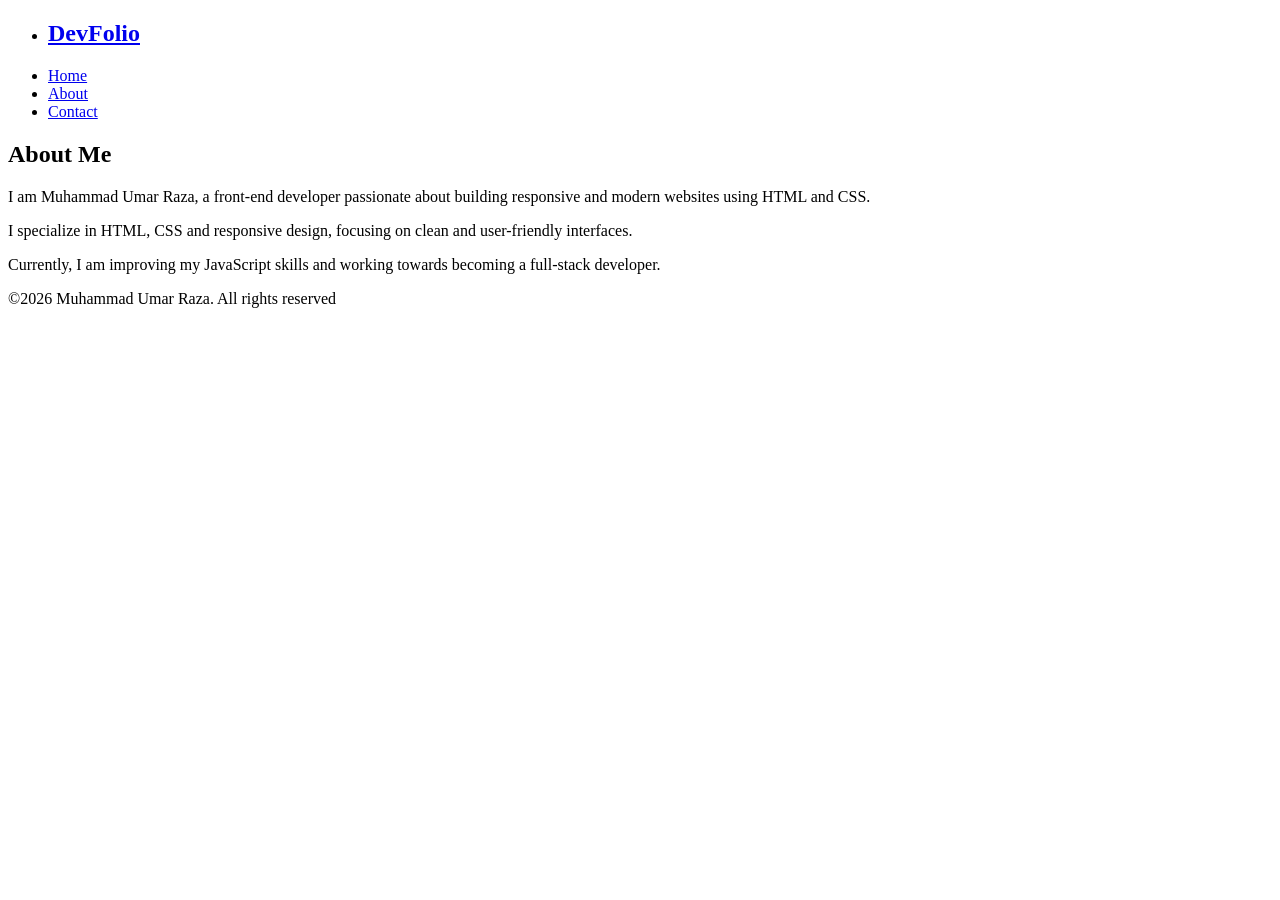
==== about.html @ 09c6bed4 "Fix HTML formatting and structure" ====
<!DOCTYPE html>
<html lang="en">

<head>
    <meta charset="UTF-8">
    <meta name="viewport" content="width=device-width, initial-scale=1.0">
    <meta name="description" content="Front-end developer portfolio showcasing responsive web design skills using HTML and CSS">
    <meta name="author" content="Muhammad Umar Raza">
    <meta name="robots" content="index, follow">
    <title>DevFolio | About</title>
    <link rel="stylesheet" href="style.css">
    <link rel="icon" type="images/png" href="logo.png">
    <!-- roboto condensed font -->
    <link rel="preconnect" href="https://fonts.googleapis.com">
    <link rel="preconnect" href="https://fonts.gstatic.com" crossorigin>
    <link href="https://fonts.googleapis.com/css2?family=Roboto+Condensed:ital,wght@0,100..900;1,100..900&display=swap"
        rel="stylesheet">
    <!-- open sans font -->
    <link rel="preconnect" href="https://fonts.googleapis.com">
    <link rel="preconnect" href="https://fonts.gstatic.com" crossorigin>
    <link href="https://fonts.googleapis.com/css2?family=Open+Sans:ital,wght@0,300..800;1,300..800&display=swap"
        rel="stylesheet">
    <!-- inter font -->
    <link rel="preconnect" href="https://fonts.googleapis.com">
    <link rel="preconnect" href="https://fonts.gstatic.com" crossorigin>
    <link
        href="https://fonts.googleapis.com/css2?family=Inter:ital,opsz,wght@0,14..32,100..900;1,14..32,100..900&display=swap"
        rel="stylesheet">
    <!-- work sans font -->
    <link rel="preconnect" href="https://fonts.googleapis.com">
    <link rel="preconnect" href="https://fonts.gstatic.com" crossorigin>
    <link href="https://fonts.googleapis.com/css2?family=Work+Sans:ital,wght@0,100..900;1,100..900&display=swap"
        rel="stylesheet">
</head>

<body>
    <header>
        <nav class="navbar">
            <div class="first">
                <ul>
                    <li>
                        <a href="index.html">
                            <h1 class="logoh1"><span class="dev">Dev</span><span class="folio">Folio</span>
                            </h1>
                        </a>
                    </li>
                </ul>
            </div>
            <div class="last">
                <ul>
                    <li><a href="index.html">Home</a></li>
                    <li><a href="about.html" class="activebutton">About</a></li>
                    <li><a href="contact.html">Contact</a></li>
                </ul>
            </div>
        </nav>
    </header>
    <section class="about">
        <h2>About <span class="me">Me</span></h2>

        <p>
            I am Muhammad Umar Raza, a front-end developer passionate about building responsive and modern websites
            using HTML and CSS.
        </p>
        
        <p>
            I specialize in HTML, CSS and responsive design, focusing on clean and user-friendly interfaces.
        </p>

        <p>
            Currently, I am improving my JavaScript skills and working towards becoming a full-stack developer.
        </p>
    </section>
    <footer class="footer">
        <p class="footpara">&copy;2026 Muhammad Umar Raza. All rights reserved</p>
    </footer>
</body>

</html>
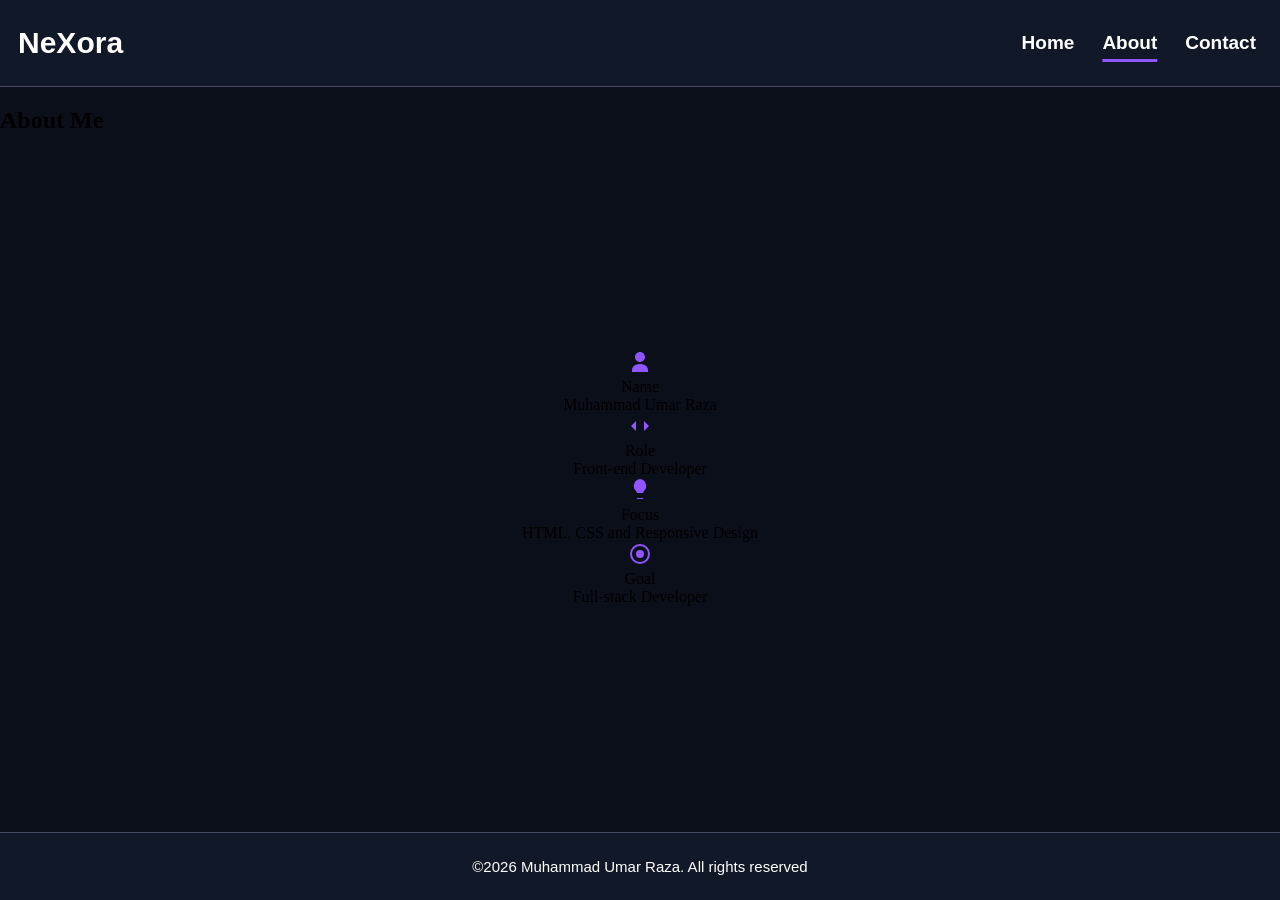
==== commit 7b6e3668: "Revise about.html with new title and content layout Updated the about page with new title and conten" ====
--- a/about.html
+++ b/about.html
@@ -7,14 +7,9 @@
     <meta name="description" content="Front-end developer portfolio showcasing responsive web design skills using HTML and CSS">
     <meta name="author" content="Muhammad Umar Raza">
     <meta name="robots" content="index, follow">
-    <title>DevFolio | About</title>
+    <title>Nexora | About</title>
     <link rel="stylesheet" href="style.css">
     <link rel="icon" type="images/png" href="logo.png">
-    <!-- roboto condensed font -->
-    <link rel="preconnect" href="https://fonts.googleapis.com">
-    <link rel="preconnect" href="https://fonts.gstatic.com" crossorigin>
-    <link href="https://fonts.googleapis.com/css2?family=Roboto+Condensed:ital,wght@0,100..900;1,100..900&display=swap"
-        rel="stylesheet">
     <!-- open sans font -->
     <link rel="preconnect" href="https://fonts.googleapis.com">
     <link rel="preconnect" href="https://fonts.gstatic.com" crossorigin>
@@ -40,7 +35,7 @@
                 <ul>
                     <li>
                         <a href="index.html">
-                            <h1 class="logoh1"><span class="dev">Dev</span><span class="folio">Folio</span>
+                            <h1 class="logoh1">Ne<span class="x">X</span>ora
                             </h1>
                         </a>
                     </li>
@@ -55,21 +50,53 @@
             </div>
         </nav>
     </header>
+    <section class="firstabout">
+        <h2>About <span class="me">Me</span></h2>  
+    </section>
     <section class="about">
-        <h2>About <span class="me">Me</span></h2>
+        <div>
+            <svg xmlns="http://www.w3.org/2000/svg" width="24" height="24" fill="white" viewBox="0 0 24 24">
+                <path d="M12 12c2.7 0 5-2.3 5-5s-2.3-5-5-5-5 2.3-5 5 2.3 5 5 5zm0 2c-4 0-8 2-8 6v2h16v-2c0-4-4-6-8-6z" fill="#9055ff"/>
+            </svg>
+            <div class="iconorname">
+                <div class="introname">Name</div>
+                <div class="workname">Muhammad Umar Raza</div>
+            </div>
+        </div>
+        
+        <div>
 
-        <p>
-            I am Muhammad Umar Raza, a front-end developer passionate about building responsive and modern websites
-            using HTML and CSS.
-        </p>
+            <svg xmlns="http://www.w3.org/2000/svg" width="24" height="24" fill="white" viewBox="0 0 24 24">
+                <path d="M8 17l-5-5 5-5m8 0l5 5-5 5" fill="#9055ff"/>
+        </svg>
+        <div class="iconorname">
+            <div class="introname">Role</div>
+            <div class="workname">Front-end Developer</div>
+        </div>
+    </div>
         
-        <p>
-            I specialize in HTML, CSS and responsive design, focusing on clean and user-friendly interfaces.
-        </p>
+    <div>
+        
+        <svg xmlns="http://www.w3.org/2000/svg" width="24" height="24" fill="white" viewBox="0 0 24 24">
+            <path d="M9 21h6v-1H9v1zm3-20a7 7 0 00-4 12c.6.5 1 1.2 1 2h6c0-.8.4-1.5 1-2a7 7 0 00-4-12z" fill="#9055ff"/>
+        </svg>
+        <div class="iconorname">
+            <div class="introname">Focus</div>
+            <div class="workname">HTML, CSS and Responsive Design</div>
+        </div>
+    </div>
 
-        <p>
-            Currently, I am improving my JavaScript skills and working towards becoming a full-stack developer.
-        </p>
+    <div>
+        <svg xmlns="http://www.w3.org/2000/svg" width="24" height="24" fill="white" viewBox="0 0 24 24">
+            <path d="M12 2a10 10 0 100 20 10 10 0 000-20zm0 18a8 8 0 110-16 8 8 0 010 16zm0-12a4 4 0 100 8 4 4 0 000-8z" fill="#9055ff"/>
+        </svg>
+        <div class="iconorname">
+            <div class="introname">Goal</div>
+            <div class="workname">Full-stack Developer</div>
+        </div>
+    </div>
+        
+            
     </section>
     <footer class="footer">
         <p class="footpara">&copy;2026 Muhammad Umar Raza. All rights reserved</p>
--- a/style.css
+++ b/style.css
@@ -0,0 +1,484 @@
+body {
+    margin: 0;
+    padding: 0;
+    overflow-x: hidden;
+    background-color: #0B0F1A;
+    min-height: 100vh;
+    display: flex;
+    flex-direction: column;
+}
+
+header {
+    position: sticky;
+    top: 0;
+    z-index: 5;
+
+}
+
+.navbar {
+    background-color: #111827;
+    margin: 0;
+    border-bottom: 1px solid rgb(70, 74, 97);
+    display: flex;
+    align-items: center;
+    justify-content: space-between;
+    flex-wrap: wrap;
+    width: 100%;
+}
+
+.navbar li {
+    margin: 10px 0;
+    list-style: none;
+    user-select: none;
+}
+
+.navbar .last li {
+    margin: 10px 8px;
+}
+
+.navbar a:link {
+    text-decoration: none;
+    font-family: "Roboto Condensed", sans-serif;
+    font-weight: 600;
+    color: #ffffff;
+    cursor: pointer;
+    -webkit-tap-highlight-color: transparent;
+}
+
+.navbar a:visited {
+    color: #ffffff;
+}
+
+.navbar a:hover {
+    color: #f0e3ff;
+}
+
+.navbar a:active {
+    color: #ffffff;
+}
+
+.navbar .logoh1 {
+    font-size: 22px;
+}
+
+.navbar .dev {
+    color: #ffffff;
+}
+
+.navbar .folio {
+    color: #9055ff;
+}
+
+.navbar .first {
+    margin-left: -22px;
+
+}
+
+.navbar .last ul {
+    display: flex;
+}
+
+.navbar .last {
+    margin-right: 10px;
+    font-size: 16px;
+}
+.last a.activebutton{
+    text-decoration: underline;
+    text-decoration-color: #9055ff;
+    text-decoration-thickness: 3px;
+    text-underline-offset: 10px;
+}
+.frontend {
+    color: #ffffff59;
+    font-family: "Roboto Condensed", sans-serif;
+    font-size: 13px;
+    margin: 12px;
+    margin-top: 22px;
+    border: 1px solid rgba(255, 255, 255, 0.062);
+    display: inline-block;
+    padding: 3px;
+    background-color: #ab93e028;
+    border-radius: 14px;
+
+
+}
+
+main {
+    flex: 1;
+}
+
+.container .experiences {
+    color: #9055ff;
+}
+
+.container .mainh1 {
+    color: #ffffff;
+    font-family: "Open Sans", sans-serif;
+    font-size: 25px;
+    margin-top: 1px;
+    text-transform: capitalize;
+    margin-left: 12px;
+}
+
+.contactme {
+    color: #ffffff;
+    border: 2px solid #9055ff;
+    background-color: #9055ff59;
+    text-decoration: none;
+    user-select: none;
+    padding: 6px;
+    margin-left: 12px;
+    margin-top: 10px;
+    display: inline-block;
+    font-family: "Work Sans", sans-serif;
+    font-size: 14px;
+    border-radius: 25px;
+}
+
+.aofcontact a:link {
+    color: #ffffff;
+    -webkit-tap-highlight-color: transparent;
+}
+
+.aofcontact a:hover {
+    background-color: #9055ff;
+}
+
+.container .intro {
+    color: #ffffff;
+    font-family: "Inter", sans-serif;
+    font-size: 15px;
+    width: 300px;
+    margin-left: 12px;
+}
+
+.skillbox {
+    display: flex;
+    margin-top: -8px;
+    margin-left: 8px;
+}
+
+.skill {
+    margin: 0 10px;
+    padding: 16px 10px;
+    text-align: center;
+    justify-self: center;
+    border: 1px solid black;
+    border-radius: 10px;
+    font-family: "Inter", sans-serif;
+    box-shadow: 0 4px 10px rgba(144, 85, 255, 0.3),
+                0 8px 20px rgba(0, 255, 255, 0.15);
+}
+
+.skill1 {
+    background-color: #E34F26;
+    color: #ffffff;
+    font-weight: 700;
+}
+
+.skill2 {
+    background-color: #1572B6;
+    color: #ffffff;
+    font-weight: 700;
+    padding: 16px 16px;
+
+}
+
+.skill3 {
+    background-color: #15b686;
+    color: #ffffff;
+    font-weight: 700;
+    padding: 16px 16px;
+}
+
+.mskill {
+    color: #9055ff;
+    font-family: "Work Sans", sans-serif;
+    font-weight: 700;
+    margin-left: 10px;
+    margin-top: 30px;
+
+}
+
+.h3 {
+    color: #9055ff;
+    font-family: "Work Sans", sans-serif;
+    margin-top: 30px;
+    margin-left: 12px;
+}
+
+.aboutmeh3 {
+    margin-left: 12px;
+    margin-top: -11px;
+    width: 300px;
+    color: #ffffff;
+    font-family: "Open Sans", sans-serif;
+    font-size: 15px;
+}
+
+.footpara {
+    color: #ffffff;
+    margin: 25px 40px;
+
+}
+
+.footer {
+    background-color: #111827;
+    border-top: 1px solid rgb(70, 74, 97);
+    margin-top: 30px;
+    display: flex;
+    align-items: center;
+    justify-content: center;
+    font-family: "Open Sans", sans-serif;
+    font-size: 15px;
+    text-align: center;
+
+}
+
+.lastcontent {
+    color: #9055ff;
+    font-family: "Work Sans", sans-serif;
+    font-weight: 700;
+    margin-left: 10px;
+    margin-top: 30px;
+}
+
+.points {
+    color: #ffffff;
+    font-family: "Roboto Condensed", sans-serif;
+    text-transform: capitalize;
+    line-height: 25px;
+    font-size: 16px;
+}
+
+.about {
+    display: flex;
+    flex-direction: column;
+    text-align: center;
+}
+
+.about h2 {
+    color: #ffffff;
+    font-family: "Inter", sans-serif;
+    font-size: 26px;
+}
+
+.about .me {
+    color: #9055ff;
+}
+
+.about p {
+    color: #b5b7d1;
+    font-family: "Inter", sans-serif;
+    margin: 20px 50px;
+    border-bottom: 3px solid #b5b7d1;
+    padding-bottom: 20px;
+
+}
+
+section {
+    flex: 1;
+}
+
+.contactof {
+    color: #ffffff;
+    font-family: "Inter", sans-serif;
+    font-size: 26px;
+}
+
+.contme {
+    color: #9055ff;
+}
+
+.fullcontact {
+    display: flex;
+    align-items: center;
+    flex-direction: column;
+}
+
+.firstpara {
+    color: #b5b7d1;
+    font-size: 16px;
+    font-family: "Inter", sans-serif;
+    border-bottom: 3px solid #b5b7d1;
+    padding-bottom: 20px;
+
+}
+.secpara{
+    margin-top: 30px;
+}
+.firstcontainer{
+    margin: 10px 15vw;
+    text-align: center;
+}
+.no {
+    color: #9055ff;
+    font-family: "Roboto Condensed", sans-serif;
+    padding-bottom: 15px;
+    padding: 2px 50px;
+}
+
+.no a:link {
+    color: #ffffff;
+    text-decoration: none;
+    margin-left: 12px;
+}
+.no a:visited{
+    color: #ffffff;
+}
+.no a:hover{
+    text-decoration: underline;
+    text-decoration-color: #a6caff;
+}
+
+@media only screen and (min-width: 500px) {
+    .navbar li {
+        margin: 26px 0;
+    }
+    .navbar .last li {
+    margin: 10px 14px;
+}
+.navbar .logoh1 {
+    font-size: 30px;
+}
+.navbar .last {
+    margin-right: 10px;
+    font-size: 19px;
+}
+.frontend{
+    font-size: 15px;
+}
+.container .mainh1 {
+    font-size: 30px;
+    margin-top: 2px;
+    margin-left: 14px;
+}
+
+.contactme {
+    padding: 10px;
+    margin-left: 14px;
+    margin-top: 12px;
+    font-size: 15px;
+}
+
+.container .intro {
+    font-size: 16px;
+    width: 400px;
+    margin-left: 14px;
+}
+
+.skillbox {
+    margin-top: -5px;
+}
+
+.skill {
+    margin: 0 10px;
+    padding: 18px 12px;
+}
+
+
+.skill2 {
+    padding: 16px 19px;
+
+}
+
+
+.mskill {
+    margin-left: 14px;
+    margin-top: 35px;
+    font-size: 24px;
+
+}
+
+.h3 {
+    margin-top: 35px;
+    margin-left: 14px;
+    font-size: 24px;
+}
+
+.aboutmeh3 {
+    margin-left: 14px;
+    margin-top: -11px;
+    width: 400px;
+    font-size: 16px;
+}
+
+.lastcontent {
+    margin-left: 14px;
+    margin-top: 35px;
+    font-size: 24px;
+}
+
+.points {
+    line-height: 27px;
+    font-size: 17px;
+}
+
+.about h2 {
+    font-size: 30px;
+}
+
+.about p {
+    margin: 20px 70px;
+    font-size: 18px;
+}
+
+.contactof {
+    font-size: 30px;
+}
+
+
+.firstpara {
+    font-size: 18px;
+}
+
+.no {
+    font-size: 18px;
+}
+
+}
+
+@media only screen and (min-width: 1024px) {
+  
+.about p {
+    margin: 20px 280px;
+}
+
+.no {
+    font-size: 18px;
+    margin-top: 30px;
+}
+.container .intro {
+    font-size: 18px;
+}
+.mskill{
+    font-size: 28px;
+}
+.h3{
+    font-size: 28px;
+}
+.aboutmeh3{
+    font-size: 18px;
+}
+.lastcontent{
+    font-size: 28px;
+}
+.points{
+    font-size: 20px;
+}
+.about h2{
+    font-size: 35px;
+}
+.about p{
+    font-size: 20px;
+}
+.contactof{
+    font-size: 35px;
+}
+.firstpara{
+    font-size: 20px;
+}
+.no{
+    font-size: 20px;
+}
+}
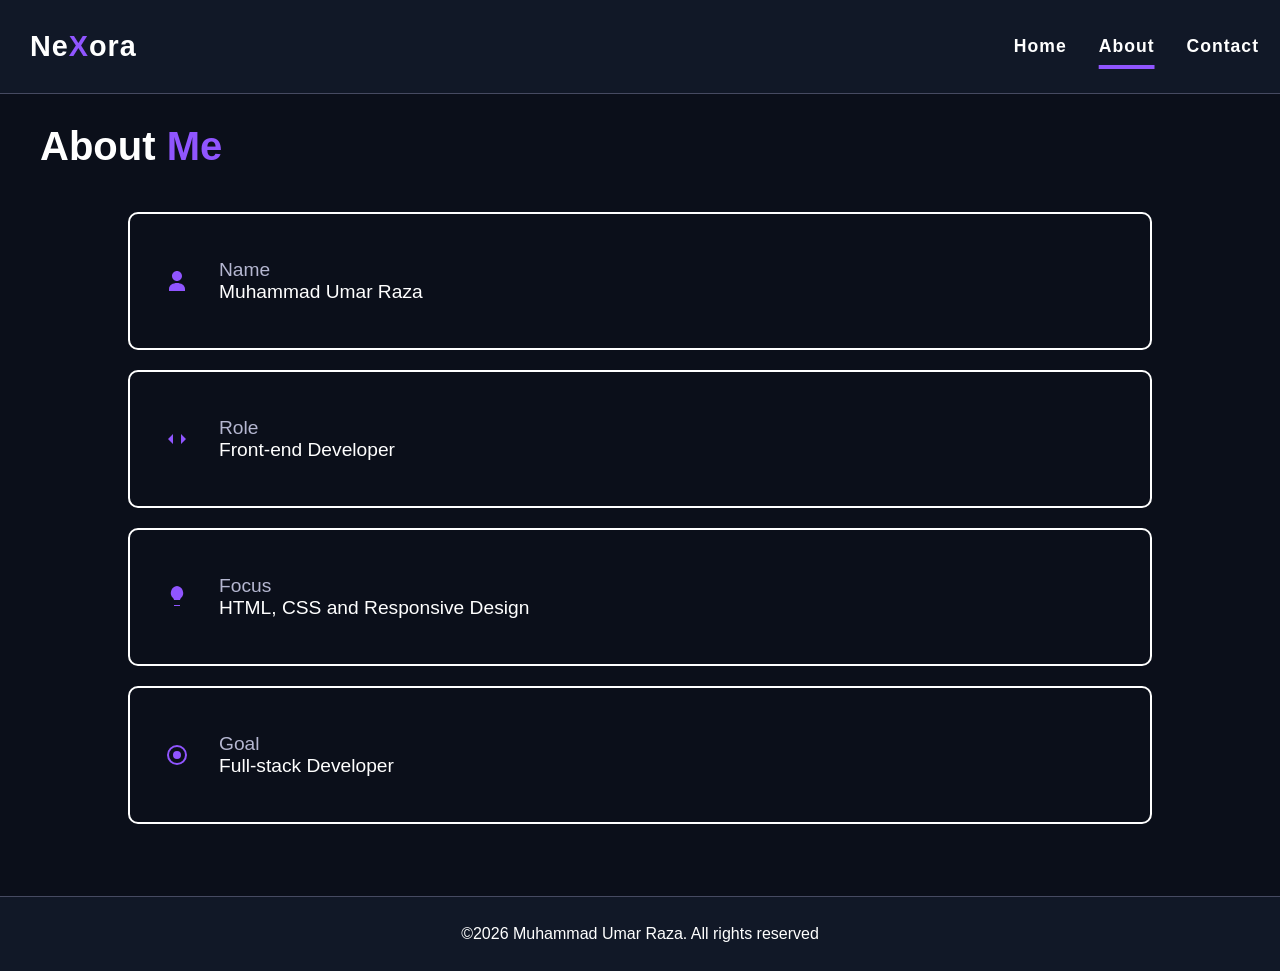
==== commit 61701d16: "Update about.html" ====
--- a/about.html
+++ b/about.html
@@ -7,6 +7,7 @@
     <meta name="description" content="Front-end developer portfolio showcasing responsive web design skills using HTML and CSS">
     <meta name="author" content="Muhammad Umar Raza">
     <meta name="robots" content="index, follow">
+    <meta name="theme-color" content="#9055ff">
     <title>Nexora | About</title>
     <link rel="stylesheet" href="style.css">
     <link rel="icon" type="images/png" href="logo.png">
--- a/style.css
+++ b/style.css
@@ -1,11 +1,16 @@
 body {
     margin: 0;
     padding: 0;
-    overflow-x: hidden;
     background-color: #0B0F1A;
     min-height: 100vh;
     display: flex;
     flex-direction: column;
+}
+
+:root {
+    --main-color: #ffffff;
+    --sec-color: #9055ff;
+    --about-contact: #b5b7d1;
 }
 
 header {
@@ -22,8 +27,6 @@
     display: flex;
     align-items: center;
     justify-content: space-between;
-    flex-wrap: wrap;
-    width: 100%;
 }
 
 .navbar li {
@@ -38,39 +41,39 @@
 
 .navbar a:link {
     text-decoration: none;
-    font-family: "Roboto Condensed", sans-serif;
-    font-weight: 600;
-    color: #ffffff;
+    font-family: "Open Sans", sans-serif;
+    font-weight: 500;
+    color: var(--main-color);
     cursor: pointer;
     -webkit-tap-highlight-color: transparent;
+    letter-spacing: 0.1px;
+    font-size: 1rem;
+    transition: color 0.2s ease-in 0s;
 }
 
 .navbar a:visited {
-    color: #ffffff;
+    color: var(--main-color);
 }
 
 .navbar a:hover {
-    color: #f0e3ff;
+    color: #c7c7c7;
 }
 
 .navbar a:active {
-    color: #ffffff;
+    color: var(--main-color);
 }
 
 .navbar .logoh1 {
-    font-size: 22px;
-}
-
-.navbar .dev {
-    color: #ffffff;
-}
-
-.navbar .folio {
-    color: #9055ff;
+    font-size: 1.5rem;
+    font-family: "Open Sans", sans-serif;
+}
+
+.navbar .x {
+    color: var(--sec-color);
 }
 
 .navbar .first {
-    margin-left: -22px;
+    margin-left: -21px;
 
 }
 
@@ -82,25 +85,28 @@
     margin-right: 10px;
     font-size: 16px;
 }
-.last a.activebutton{
+
+.last a.activebutton {
     text-decoration: underline;
-    text-decoration-color: #9055ff;
+    text-decoration-color: var(--sec-color);
     text-decoration-thickness: 3px;
     text-underline-offset: 10px;
 }
+
+.container {
+    padding-left: 25px;
+}
+
 .frontend {
-    color: #ffffff59;
-    font-family: "Roboto Condensed", sans-serif;
-    font-size: 13px;
-    margin: 12px;
+    color: rgb(70, 74, 97);
+    font-family: "Open Sans", sans-serif;
+    font-size: 0.8rem;
     margin-top: 22px;
-    border: 1px solid rgba(255, 255, 255, 0.062);
+    border: 1px solid rgb(70, 74, 97);
     display: inline-block;
-    padding: 3px;
-    background-color: #ab93e028;
-    border-radius: 14px;
-
-
+    background-color: #0B0F1A;
+    border-radius: 5px;
+    padding: 4px;
 }
 
 main {
@@ -108,116 +114,119 @@
 }
 
 .container .experiences {
-    color: #9055ff;
+    color: var(--sec-color);
 }
 
 .container .mainh1 {
-    color: #ffffff;
+    color: var(--main-color);
     font-family: "Open Sans", sans-serif;
-    font-size: 25px;
-    margin-top: 1px;
+    font-size: 28px;
+    margin-top: 10px;
     text-transform: capitalize;
-    margin-left: 12px;
+    line-height: 30px;
 }
 
 .contactme {
-    color: #ffffff;
-    border: 2px solid #9055ff;
-    background-color: #9055ff59;
+    color: var(--main-color);
+    border: 2px solid var(--sec-color);
+    background-color: var(--sec-color);
     text-decoration: none;
     user-select: none;
-    padding: 6px;
-    margin-left: 12px;
+    padding: 8px 6px;
     margin-top: 10px;
     display: inline-block;
     font-family: "Work Sans", sans-serif;
     font-size: 14px;
-    border-radius: 25px;
+    border-radius: 4px;
+}
+
+.clickhere {
+    color: rgb(70, 74, 97);
 }
 
 .aofcontact a:link {
-    color: #ffffff;
+    color: var(--main-color);
     -webkit-tap-highlight-color: transparent;
+    transition: background-color 0.3s ease-in 0s;
 }
 
 .aofcontact a:hover {
-    background-color: #9055ff;
+    background-color: #9055ff91;
 }
 
 .container .intro {
-    color: #ffffff;
+    color: var(--main-color);
     font-family: "Inter", sans-serif;
-    font-size: 15px;
+    font-size: 1rem;
     width: 300px;
-    margin-left: 12px;
+    margin-top: 20px;
 }
 
 .skillbox {
     display: flex;
-    margin-top: -8px;
-    margin-left: 8px;
+    margin-top: 20px;
+
+
 }
 
 .skill {
+    color: var(--main-color);
+    background-color: #0B0F1A;
     margin: 0 10px;
     padding: 16px 10px;
     text-align: center;
-    justify-self: center;
-    border: 1px solid black;
+    display: flex;
+    align-items: center;
+    justify-content: center;
+    border: 1px solid rgba(123, 104, 228, 0.3);
     border-radius: 10px;
     font-family: "Inter", sans-serif;
-    box-shadow: 0 4px 10px rgba(144, 85, 255, 0.3),
-                0 8px 20px rgba(0, 255, 255, 0.15);
+    box-shadow: 0 4px 10px rgba(116, 104, 228, 0.3);
+
+
 }
 
 .skill1 {
-    background-color: #E34F26;
-    color: #ffffff;
     font-weight: 700;
 }
 
 .skill2 {
-    background-color: #1572B6;
-    color: #ffffff;
     font-weight: 700;
     padding: 16px 16px;
 
 }
 
 .skill3 {
-    background-color: #15b686;
-    color: #ffffff;
     font-weight: 700;
     padding: 16px 16px;
 }
 
 .mskill {
-    color: #9055ff;
+    color: var(--sec-color);
     font-family: "Work Sans", sans-serif;
     font-weight: 700;
-    margin-left: 10px;
-    margin-top: 30px;
+    margin-top: 45px;
+    font-size: 1.3rem;
 
 }
 
 .h3 {
-    color: #9055ff;
+    color: var(--sec-color);
     font-family: "Work Sans", sans-serif;
-    margin-top: 30px;
-    margin-left: 12px;
+    margin-top: 45px;
+    font-size: 1.3rem;
 }
 
 .aboutmeh3 {
-    margin-left: 12px;
-    margin-top: -11px;
+    margin-top: 11px;
     width: 300px;
-    color: #ffffff;
+    color: var(--main-color);
     font-family: "Open Sans", sans-serif;
-    font-size: 15px;
+    font-size: 1rem;
 }
 
 .footpara {
-    color: #ffffff;
+    color: var(--main-color);
     margin: 25px 40px;
 
 }
@@ -236,19 +245,19 @@
 }
 
 .lastcontent {
-    color: #9055ff;
+    color: var(--sec-color);
     font-family: "Work Sans", sans-serif;
     font-weight: 700;
-    margin-left: 10px;
-    margin-top: 30px;
+    font-size: 1.3rem;
+    margin-top: 50px;
 }
 
 .points {
-    color: #ffffff;
-    font-family: "Roboto Condensed", sans-serif;
+    color: var(--main-color);
+    font-family: "Open Sans", sans-serif;
     text-transform: capitalize;
-    line-height: 25px;
-    font-size: 16px;
+    line-height: 28px;
+    font-size: 1rem;
 }
 
 .about {
@@ -257,23 +266,45 @@
     text-align: center;
 }
 
-.about h2 {
-    color: #ffffff;
+.firstabout h2 {
+    color: var(--main-color);
     font-family: "Inter", sans-serif;
-    font-size: 26px;
-}
-
-.about .me {
-    color: #9055ff;
-}
-
-.about p {
-    color: #b5b7d1;
+    font-size: 1.8rem;
+    margin-left: 22px;
+    margin-top: 25px;
+}
+
+.firstabout .me {
+    color: var(--sec-color);
+}
+
+.about>div {
+    color: var(--main-color);
     font-family: "Inter", sans-serif;
-    margin: 20px 50px;
-    border-bottom: 3px solid #b5b7d1;
-    padding-bottom: 20px;
-
+    border: 2px solid white;
+    margin: 10px 10vw;
+    padding: 3vh 10px;
+    display: flex;
+    align-items: center;
+    border-radius: 8px;
+
+
+}
+
+.about>div svg {
+    margin: 0 15px;
+    margin-left: 8px;
+}
+
+.iconorname {
+    display: flex;
+    flex-direction: column;
+    align-items: flex-start;
+}
+
+.introname {
+    color: var(--about-contact);
+    font-size: 0.9rem;
 }
 
 section {
@@ -281,204 +312,305 @@
 }
 
 .contactof {
-    color: #ffffff;
+    color: var(--main-color);
     font-family: "Inter", sans-serif;
-    font-size: 26px;
+    font-size: 1.8rem;
+    margin-left: 22px;
+    margin-top: 25px;
+
 }
 
 .contme {
-    color: #9055ff;
-}
-
-.fullcontact {
-    display: flex;
-    align-items: center;
-    flex-direction: column;
-}
-
-.firstpara {
-    color: #b5b7d1;
-    font-size: 16px;
-    font-family: "Inter", sans-serif;
-    border-bottom: 3px solid #b5b7d1;
-    padding-bottom: 20px;
-
-}
-.secpara{
-    margin-top: 30px;
-}
-.firstcontainer{
-    margin: 10px 15vw;
-    text-align: center;
-}
-.no {
-    color: #9055ff;
-    font-family: "Roboto Condensed", sans-serif;
-    padding-bottom: 15px;
-    padding: 2px 50px;
-}
-
-.no a:link {
-    color: #ffffff;
-    text-decoration: none;
-    margin-left: 12px;
-}
-.no a:visited{
-    color: #ffffff;
-}
-.no a:hover{
+    color: var(--sec-color);
+}
+
+.iconorname a:link {
+    color: var(--main-color);
     text-decoration: underline;
-    text-decoration-color: #a6caff;
-}
-
-@media only screen and (min-width: 500px) {
+    transition: color 0.2s ease-in 0s;
+}
+
+.iconorname a:visited {
+    color: var(--main-color);
+}
+
+.iconorname a:hover {
+    color: var(--sec-color);
+    text-decoration: underline;
+
+}
+
+.iconorname a:active {
+    color: var(--main-color);
+}
+
+@media only screen and (min-width: 480px) {
     .navbar li {
-        margin: 26px 0;
-    }
+        margin: 25px 0;
+    }
+
     .navbar .last li {
-    margin: 10px 14px;
-}
-.navbar .logoh1 {
-    font-size: 30px;
-}
-.navbar .last {
-    margin-right: 10px;
-    font-size: 19px;
-}
-.frontend{
-    font-size: 15px;
-}
-.container .mainh1 {
-    font-size: 30px;
-    margin-top: 2px;
-    margin-left: 14px;
-}
-
-.contactme {
-    padding: 10px;
-    margin-left: 14px;
-    margin-top: 12px;
-    font-size: 15px;
-}
-
-.container .intro {
-    font-size: 16px;
-    width: 400px;
-    margin-left: 14px;
-}
-
-.skillbox {
-    margin-top: -5px;
-}
-
-.skill {
-    margin: 0 10px;
-    padding: 18px 12px;
-}
-
-
-.skill2 {
-    padding: 16px 19px;
-
-}
-
-
-.mskill {
-    margin-left: 14px;
-    margin-top: 35px;
-    font-size: 24px;
-
-}
-
-.h3 {
-    margin-top: 35px;
-    margin-left: 14px;
-    font-size: 24px;
-}
-
-.aboutmeh3 {
-    margin-left: 14px;
-    margin-top: -11px;
-    width: 400px;
-    font-size: 16px;
-}
-
-.lastcontent {
-    margin-left: 14px;
-    margin-top: 35px;
-    font-size: 24px;
-}
-
-.points {
-    line-height: 27px;
-    font-size: 17px;
-}
-
-.about h2 {
-    font-size: 30px;
-}
-
-.about p {
-    margin: 20px 70px;
-    font-size: 18px;
-}
-
-.contactof {
-    font-size: 30px;
-}
-
-
-.firstpara {
-    font-size: 18px;
-}
-
-.no {
-    font-size: 18px;
-}
-
+        margin: 25px 16px;
+    }
+
+    .navbar a:link {
+        font-weight: 550;
+        letter-spacing: 0.5px;
+        font-size: 1.05rem;
+    }
+
+    .navbar .logoh1 {
+        font-size: 1.6rem;
+        font-family: "Open Sans", sans-serif;
+    }
+
+    .navbar .first {
+        margin-left: -15px;
+
+    }
+
+    .navbar .last {
+        margin-right: 10px;
+    }
+
+    .last a.activebutton {
+        text-decoration-thickness: 3.5px;
+        text-underline-offset: 13px;
+    }
+
+    .container {
+        padding-left: 2rem;
+    }
+
+    .frontend {
+        font-size: 1rem;
+        margin-top: 30px;
+        border-radius: 7px;
+        padding: 4px;
+    }
+
+
+    .container .mainh1 {
+        font-size: 2rem;
+        margin-top: 15px;
+        line-height: 32px;
+    }
+
+    .contactme {
+        padding: 10px 8px;
+        margin-top: 15px;
+        font-size: 1rem;
+    }
+
+    .container .intro {
+        font-size: 1.1rem;
+        width: 350px;
+        margin-top: 25px;
+    }
+
+    .skillbox {
+        margin-top: 25px;
+    }
+
+    .skill {
+        margin: 0 15px;
+        padding: 26px 20px;
+        font-size: 1.1rem;
+    }
+
+
+    .skill2 {
+        padding: 16px 26px;
+
+    }
+
+    .skill3 {
+        padding: 16px 20px;
+    }
+
+    .mskill {
+        margin-top: 45px;
+        font-size: 1.6rem;
+
+    }
+
+    .h3 {
+        font-size: 1.6rem;
+    }
+
+    .aboutmeh3 {
+        margin-top: 15px;
+        width: 350px;
+        font-size: 1.1rem;
+    }
+
+    .footpara {
+        margin: 28px 40px;
+
+    }
+
+    .footer {
+        font-size: 1rem;
+
+    }
+
+    .lastcontent {
+        font-size: 1.6rem;
+        margin-top: 55px;
+    }
+
+    .points {
+        line-height: 30px;
+        font-size: 1.1rem;
+    }
+
+    .firstabout h2 {
+        font-size: 2rem;
+        margin-left: 32px;
+        margin-top: 25px;
+    }
+
+    .about>div {
+        margin: 10px 10vw;
+        padding: 5vh 10px;
+        border-radius: 10px;
+
+
+    }
+
+    .about>div svg {
+        margin: 0 20px;
+        margin-left: 14px;
+    }
+
+    .introname {
+        font-size: 1rem;
+    }
+
+    .contactof {
+        font-size: 2rem;
+        margin-left: 32px;
+        margin-top: 25px;
+
+    }
 }
 
 @media only screen and (min-width: 1024px) {
-  
-.about p {
-    margin: 20px 280px;
-}
-
-.no {
-    font-size: 18px;
-    margin-top: 30px;
-}
-.container .intro {
-    font-size: 18px;
-}
-.mskill{
-    font-size: 28px;
-}
-.h3{
-    font-size: 28px;
-}
-.aboutmeh3{
-    font-size: 18px;
-}
-.lastcontent{
-    font-size: 28px;
-}
-.points{
-    font-size: 20px;
-}
-.about h2{
-    font-size: 35px;
-}
-.about p{
-    font-size: 20px;
-}
-.contactof{
-    font-size: 35px;
-}
-.firstpara{
-    font-size: 20px;
-}
-.no{
-    font-size: 20px;
-}
-}
+    .navbar li {
+        margin: 20px 0;
+    }
+
+    .navbar .last li {
+        margin: 20px 16px;
+    }
+
+    .navbar a:link {
+        font-weight: 650;
+        letter-spacing: 1px;
+        font-size: 1.1rem;
+    }
+
+    .navbar .logoh1 {
+        font-size: 1.8rem;
+    }
+
+    .navbar .first {
+        margin-left: -10px;
+    }
+
+    .navbar .last {
+        margin-right: 5px;
+    }
+
+    .container {
+        padding-left: 2rem;
+    }
+
+    .container .mainh1 {
+        font-size: 2.5rem;
+        line-height: 40px;
+    }
+
+    .contactme {
+        font-size: 1.1rem;
+        margin-top: 1.8rem;
+    }
+
+    .container .intro {
+        font-size: 1.3rem;
+        width: 800px;
+        margin-top: 30px;
+    }
+
+    .skillbox {
+        margin-top: 2.5rem;
+    }
+
+    .skill {
+        font-size: 1.3rem;
+    }
+
+    .mskill {
+        font-size: 2rem;
+
+    }
+
+    .h3 {
+        font-size: 2rem;
+    }
+
+    .aboutmeh3 {
+        width: 900px;
+        font-size: 1.3rem;
+    }
+
+    .lastcontent {
+        font-size: 1.8rem;
+    }
+
+    .points {
+        line-height: 2.5rem;
+        font-size: 1.3rem;
+    }
+
+    .firstabout h2 {
+        font-size: 2.5rem;
+        margin-left: 40px;
+        margin-top: 30px;
+    }
+
+    .about {
+        margin-bottom: 2rem;
+    }
+
+    .about>div {
+        margin: 10px 10vw;
+        padding: 5vh 10px;
+        border-radius: 10px;
+
+    }
+
+    .about>div svg {
+        margin: 0 30px;
+        margin-left: 25px;
+    }
+
+    .introname {
+        font-size: 1.2rem;
+    }
+
+    .contactof {
+        font-size: 2.5rem;
+        margin-left: 40px;
+        margin-top: 30px;
+
+    }
+
+    .iconorname a:link {
+        font-size: 1.2rem;
+    }
+
+    .workname {
+        font-size: 1.2rem;
+    }
+}
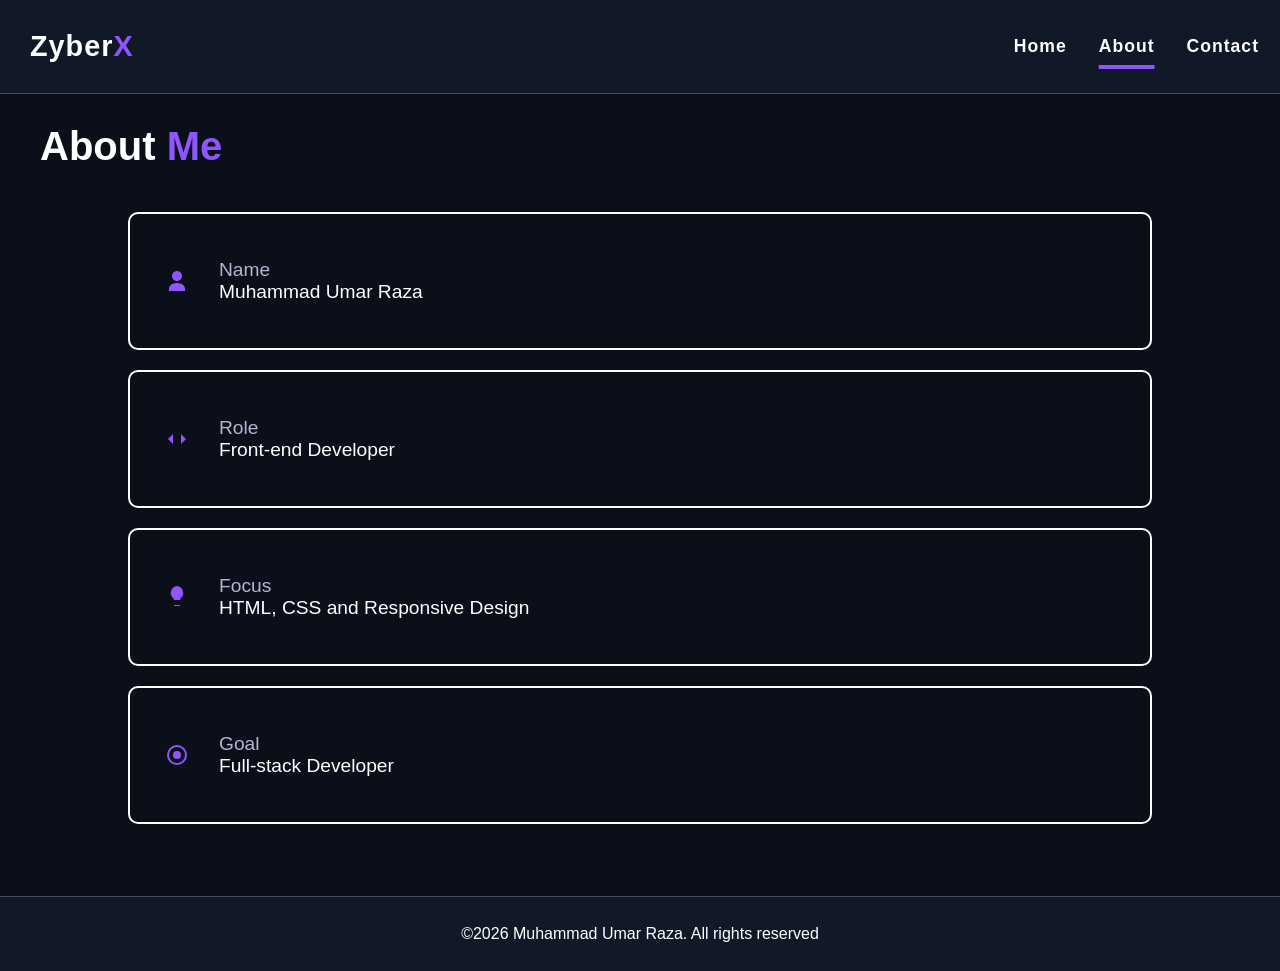
==== commit ba6778da: "Change title from Nexora to ZyberX" ====
--- a/about.html
+++ b/about.html
@@ -7,8 +7,8 @@
     <meta name="description" content="Front-end developer portfolio showcasing responsive web design skills using HTML and CSS">
     <meta name="author" content="Muhammad Umar Raza">
     <meta name="robots" content="index, follow">
-    <meta name="theme-color" content="#9055ff">
-    <title>Nexora | About</title>
+    <meta name="theme-color" content="#0B0F1A">
+    <title>ZyberX | About</title>
     <link rel="stylesheet" href="style.css">
     <link rel="icon" type="images/png" href="logo.png">
     <!-- open sans font -->
@@ -36,7 +36,7 @@
                 <ul>
                     <li>
                         <a href="index.html">
-                            <h1 class="logoh1">Ne<span class="x">X</span>ora
+                            <h1 class="logoh1">Zyber<span class="x">X</span>
                             </h1>
                         </a>
                     </li>
--- a/style.css
+++ b/style.css
@@ -1,3 +1,13 @@
+::-webkit-scrollbar{
+    width: 8px;
+}
+::-webkit-scrollbar-track{
+    background: #111827;
+}
+::-webkit-scrollbar-thumb{
+    background: #9055ff;
+    border-radius: 10px;
+}
 body {
     margin: 0;
     padding: 0;
@@ -98,11 +108,11 @@
 }
 
 .frontend {
-    color: rgb(70, 74, 97);
+    color: rgb(183, 189, 221);
     font-family: "Open Sans", sans-serif;
     font-size: 0.8rem;
     margin-top: 22px;
-    border: 1px solid rgb(70, 74, 97);
+    border: 1px solid rgb(186, 190, 216);
     display: inline-block;
     background-color: #0B0F1A;
     border-radius: 5px;
@@ -127,8 +137,8 @@
 }
 
 .contactme {
-    color: var(--main-color);
-    border: 2px solid var(--sec-color);
+    color: black;
+    border: 2px solid rgb(191, 166, 231);
     background-color: var(--sec-color);
     text-decoration: none;
     user-select: none;
@@ -140,9 +150,6 @@
     border-radius: 4px;
 }
 
-.clickhere {
-    color: rgb(70, 74, 97);
-}
 
 .aofcontact a:link {
     color: var(--main-color);
@@ -151,7 +158,7 @@
 }
 
 .aofcontact a:hover {
-    background-color: #9055ff91;
+    background-color: #7647ce;
 }
 
 .container .intro {
@@ -210,7 +217,7 @@
 
 }
 
-.h3 {
+.ah3 {
     color: var(--sec-color);
     font-family: "Work Sans", sans-serif;
     margin-top: 45px;
@@ -354,9 +361,9 @@
     }
 
     .navbar a:link {
-        font-weight: 550;
-        letter-spacing: 0.5px;
-        font-size: 1.05rem;
+        font-weight: 600;
+        letter-spacing: 0.3px;
+        font-size: 1.1rem;
     }
 
     .navbar .logoh1 {
